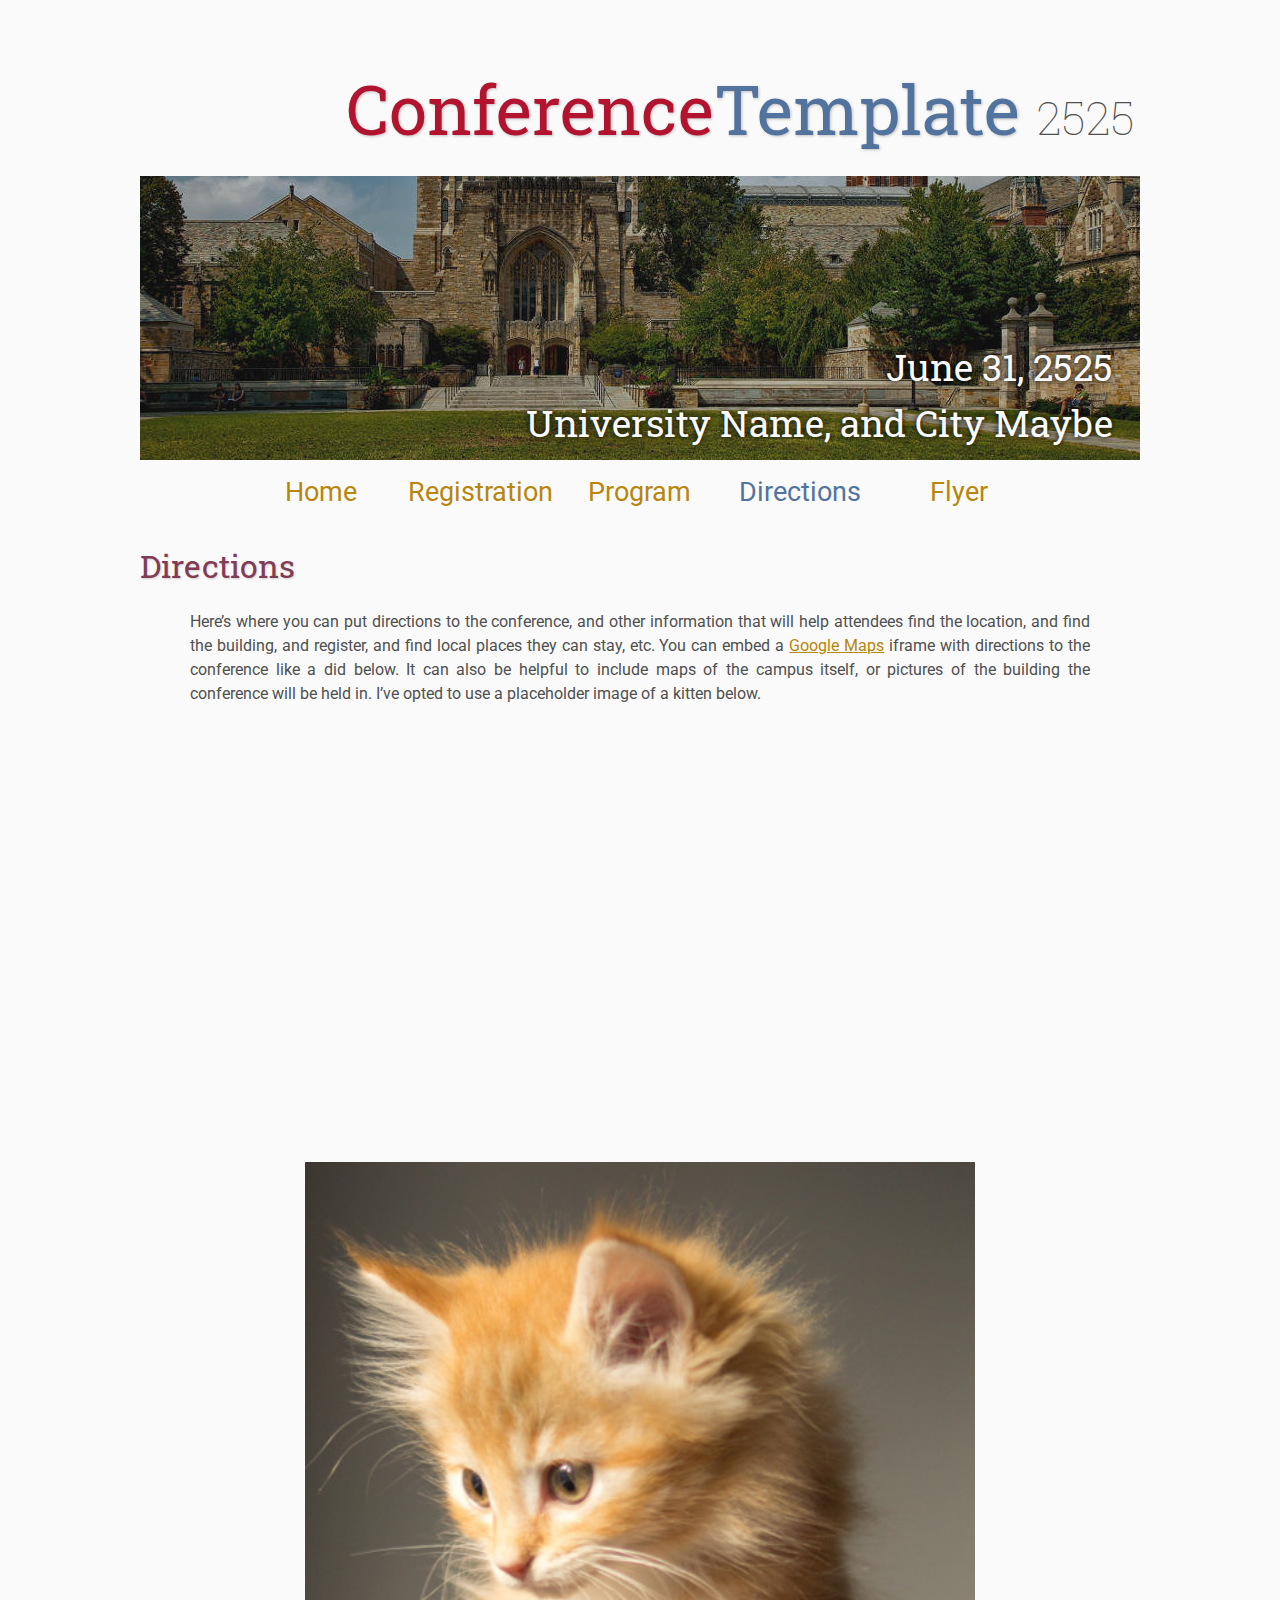
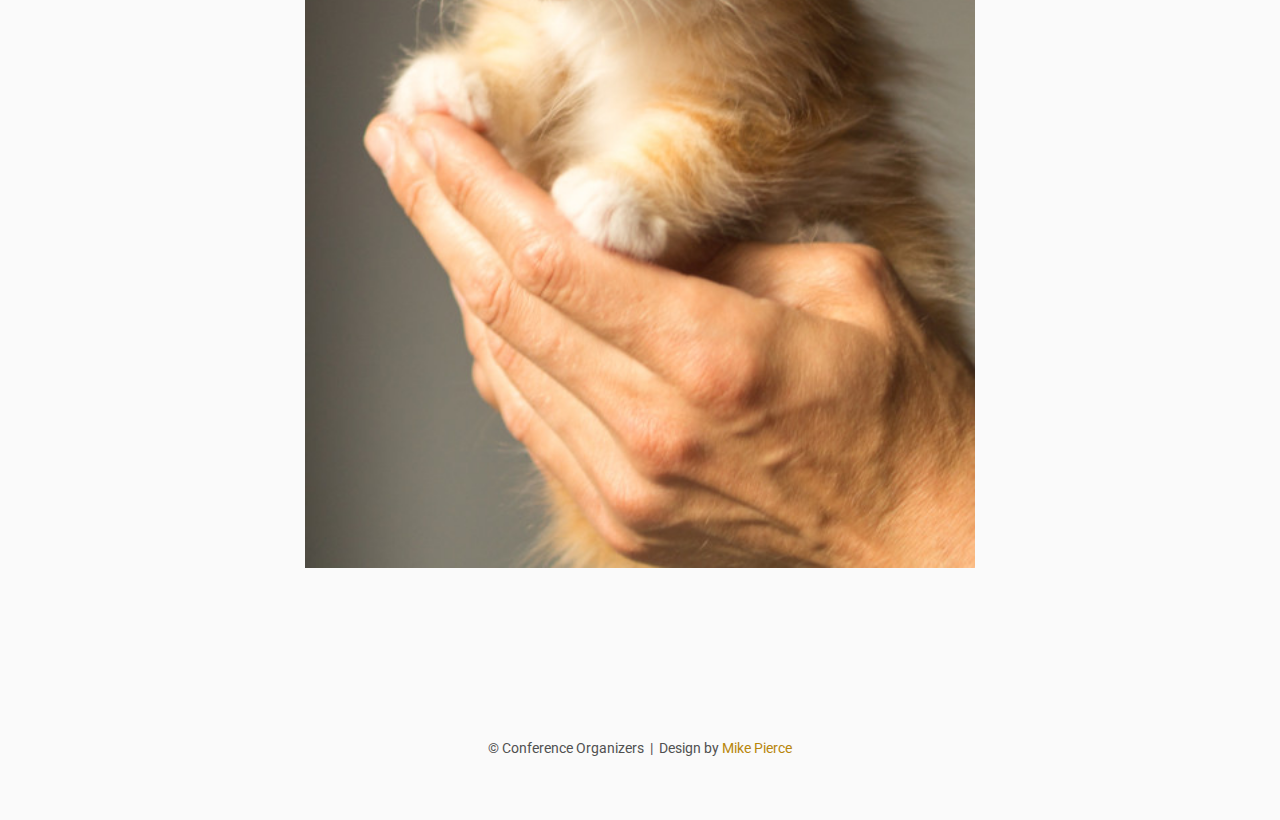
==== directions.html @ c08597a4 "update new website" ====
<!DOCTYPE html>
<html lang='en'>

<head>
    <base href="..">
    <link rel="shortcut icon" type="image/png" href="assets/favicon.png"/>
    <link rel="stylesheet" type="text/css" media="all" href="assets/main.css"/>
    <meta name="description" content="Conference Template">
    <meta name="resource-type" content="document">
    <meta name="distribution" content="global">
    <meta name="KeyWords" content="Conference">
    <title>Directions | Conference Template</title>
</head>

<body>

    <div class="banner">
        <img src="assets/banner.jpg" alt="Conference Template Banner">
        <div class="top-left">
            <span class="title1">Conference</span><span class="title2">Template</span> <span class="year">2525</span>
        </div>
        <div class="bottom-right">
            June 31, 2525 <br> University Name, and City Maybe
        </div>
    </div>

    <table class="navigation">
        <tr>
            <td class="navigation">
                <a title="Conference Home Page" href=".">Home</a>
            </td>
            <td class="navigation">
                <a title="Register for the Conference" href="registration">Registration</a>
            </td>
            <td class="navigation">
                <a title="Conference Program" href="program">Program</a> 
            </td>
            <td class="navigation">
                <a class="current" title="Directions to the Conference" href="directions">Directions</a>
            </td>
            <td class="navigation">
                <a title="Conference Flyer" href="flyer">Flyer</a>
            </td>
        </tr>
    </table>


    <h2>Directions</h2>
    <p>
        Here&rsquo;s where you can put directions to the conference,
        and other information that will help attendees find the location,
        and find the building, and register, and find local places they can stay, etc.
        You can embed a <a href="https://www.google.com/maps">Google Maps</a> iframe
        with directions to the conference like a did below.
        It can also be helpful to include maps of the campus itself,
        or pictures of the building the conference will be held in.
        I&rsquo;ve opted to use a placeholder image of a kitten below.
    </p>

    <iframe class="directions" src="https://www.google.com/maps/embed?pb=!1m18!1m12!1m3!1d134998.56138929052!2d-121.98776790326531!3d37.869213445646146!2m3!1f0!2f0!3f0!3m2!1i1024!2i768!4f13.1!3m3!1m2!1s0x808ff431db2f96d1%3A0x8b99d90a20aa67de!2sMt+Diablo!5e0!3m2!1sen!2sus!4v1561787340910!5m2!1sen!2sus"></iframe>

    <img class="center" src="assets/kitten4.jpg" alt="This is just a kitten right now" id="kitten">

    <footer>
        &copy; Conference Organizers
        &nbsp;|&nbsp; Design by <a href="https://github.com/mikepierce">Mike Pierce</a>
    </footer>

</body>
</html>
---- assets/main.css ----
/* main.css */

/* These are the colors and fonts used throughout the webpage.
 * I've listed them here so that a user may easily
 * do a search-and-replace for these to change the site theme.
 *   'Roboto',sans-serif; Font for the title text
 *   'Roboto-Slab',serif; Font for the body text 
 *   #fafafa; Background color of the site
 *   #505050; Foreground (text) color of the site
 *   #52739e; Navy, "Template" in the logo, current page in navigation, special titles in the Program
 *   #b2132e; Reddish, "Conference" in the logo, hover color for links
 *   #813c54; Heading color, titles in the Program
 *   #b8860b; Dark Goldenrod, color for links
 */

@import url("https://fonts.googleapis.com/css?family=Roboto%7CRoboto+Slab");

* {
  border: 0;
  font: inherit;
  font-size: 1em;
  margin: 0;
  padding: 0;
  vertical-align: baseline;
}

body {
  background-color: #fafafa;
  background-size: cover;
  background-attachment: fixed;
  color: #505050;
  text-align: left;
  font-family: "Roboto", sans-serif;
  font-size: 1em;
  line-height: 1.5em;
  margin: 60px auto;
  width: 1000px;
}

a {
  color: #b8860b;
  text-decoration: none;
}
a.current {
  color: #52739e;
}
a.current:hover {
  color: #e82945;
}
a:hover {
  color: #b2132e;
}
a:active {
  color: #e82945;
}
h1,
h2,
h3,
h4 {
  clear: left;
  color: #813c54;
  margin: 1.5em 0em 1em 0em;
  font-family: "Roboto Slab", serif;
  text-shadow: 1px 1px 2px #d0d0d0;
  text-align: justify;
}
h1 {
  font-size: 2.67em;
}
h2 {
  font-size: 2em;
}
h3 {
  font-size: 1.67em;
}
h4 {
  font-size: 1.33em;
  text-align: justify;
}
p {
  list-style: none;
  margin: 24px auto 24px auto;
  padding: 0px;
  width: 900px;
  text-align: justify;
}
li a,
p a {
  text-decoration: underline;
  text-decoration-color: #b8860b;
}
ul {
  list-style: inside;
  margin: 24px auto 24px auto;
  padding: 0px;
  width: 800px;
  text-align: justify;
}
ul li {
  list-style: inside;
  margin: 0px auto 0px auto;
  padding: 0px;
  text-align: justify;
  
}
i,
em {
  font-style: italic;
}
b,
strong {
  font-weight: bold;
}
sup {
  vertical-align: super;
  font-size: 0.8em;
  line-height: 0;
}
sub {
  vertical-align: sub;
  font-size: 0.8em;
  line-height: 0;
}
table {
  width: 1000px;
  margin: 12px auto 24px auto;
  float: center;
  /* UNCOMMENT THIS FOR DEBUGGING THE ALIGNMENT */
  /*border: 1px solid black;*/
}
th,
td {
  text-align: left;
  /* UNCOMMENT THIS FOR DEBUGGING THE ALIGNMENT */
  /*border: 1px solid black;*/
}

/* Website Banner */
.banner {
  position: relative;
  font-family: "Roboto Slab", serif;
}
.top-left {
  font-size: 4.33em;
  color: #505050;
  background: #fafafa;
  text-align: center;
  width: 1200px;
  height: 80px;
  position: absolute;
  padding: 36px 0 0 0;
  top: 0px;
}
.bottom-right {
  font-size: 2.33em;
  color: #fafafa;
  line-height: 1.5em;
  width: auto;
  height: 100px;
  padding: 0px 27px 27px 0px;
  text-align: right;
  position: absolute;
  bottom: 0px;
  right: 0px;
  text-shadow: 0px 0px 6px #000000;
}

/* Conference Title Logo */
.title1 {
  color: #b2132e;
  text-shadow: 1px 1px 3px #c0c0c0;
}
.title2 {
  color: #52739e;
  text-shadow: 1px 1px 3px #c0c0c0;
}
.title3 {
  color: #13b282;
  text-shadow: 1px 1px 3px #c0c0c0;
}
.year {
  color: #505050;
  font-size: 0.67em;
  font-weight: lighter;
}

/* Bullet Style */
.roman {
 list-style-type: lower-roman;
}
.square {
 list-style-type: square;
 margin-left: -2em;
}

/* Navigation Links (Home, Registration, etc) */
table.navigation {
  width: 800px;
}
td.navigation {
  font-size: 1.67em;
  white-space: nowrap;
  width: 20%;
  text-align: center;
  vertical-align: middle;
  padding: 0px 0px 0px 0px;
}

/* Sponsor Images */
table.sponsors {
  width: 800px;
}
td.sponsor {
  white-space: nowrap;
  width: 33%;
  text-align: center;
  vertical-align: middle;
  padding: 0px 0px 0px 0px;
}
td.sponsor img {
  width: 100%;
}

/* The Table on the Program Page */
td.room {
  padding: 4px 12px 4px 4px;
  width: 90%;
  vertical-align: bottom;
  font-size: 1.67em;
  color: #52739e;
  height: 32px;
}
td.date {
  white-space: nowrap;
  width: 130px;
  text-align: right;
  vertical-align: top;
  padding: 4px 16px 0px 0px;
}
td.title {
  padding: 4px 12px 4px 4px;
  width: 90%;
  vertical-align: top;
  font-size: 1.5em;
  color: #813c54;
  height: 32px;
  font-family: "Roboto Slab", serif;
  text-shadow: 1px 1px 2px #d0d0d0;
}
td.title-special {
  padding: 4px 12px 4px 4px;
  width: 90%;
  vertical-align: top;
  font-size: 1.67em;
  color: #52739e;
  height: 32px;
  font-family: "Roboto Slab", serif;
  text-shadow: 1px 1px 2px #d0d0d0;
}
td.speaker {
  padding: 4px 12px 4px 4px;
  font-style: italic;
  font-size: 1em;
  max-height: 999999px;
}
td.abstract {
  padding: 4px 12px 12px 4px;
  font-size: 1em;
  max-height: 999999px;
}
td.abstract img {
  display: block;
  margin: 4px auto 8px auto;
}
table.plenary {
  padding-top: 8px;
  background: #ffffff;
}

/* Registration and Directions iframes and Images */
iframe.registration {
  display: block;
  margin: 1em auto 2em auto;
  width: 700px;
  height: 1400px;
  border: none;
}
iframe.directions {
  display: block;
  margin: 1em auto 2em auto;
  width: 800px;
  height: 400px;
  border: none;
}
img.center {
  display: block;
  width: 67%;
  margin: 1em auto 2em auto;
}

/* Flyer Images */
table.flyers {
  width: 800px;
}
td.flyer {
  white-space: nowrap;
  width: 50%;
  text-align: center;
  vertical-align: middle;
  padding: 0px 0px 0px 0px;
}
td.sponsor img {
  width: 100%;
}

footer {
  font-size: 0.875em;
  margin-top: 12em;
  text-align: center;
}

/* My hacky way of making the site mobile-friendly */
@media only screen and (max-width: 1100px) {
  h2 {
    font-size: 3em;
  }
  p {
    font-size: 1.5em;
    line-height: 1.5em;
  }
  th,
  td,
  tr {
    font-size: 1.5em;
    line-height: 1.5em;
  }
  td.date {
    font-size: 1em;
    padding-top: 0.5em;
  }
  td.navigation {
    font-size: 1.5em;
    padding: 0px 20px 0px 20px;
  }
  table.footer {
    font-size: 0.33em;
  }
}
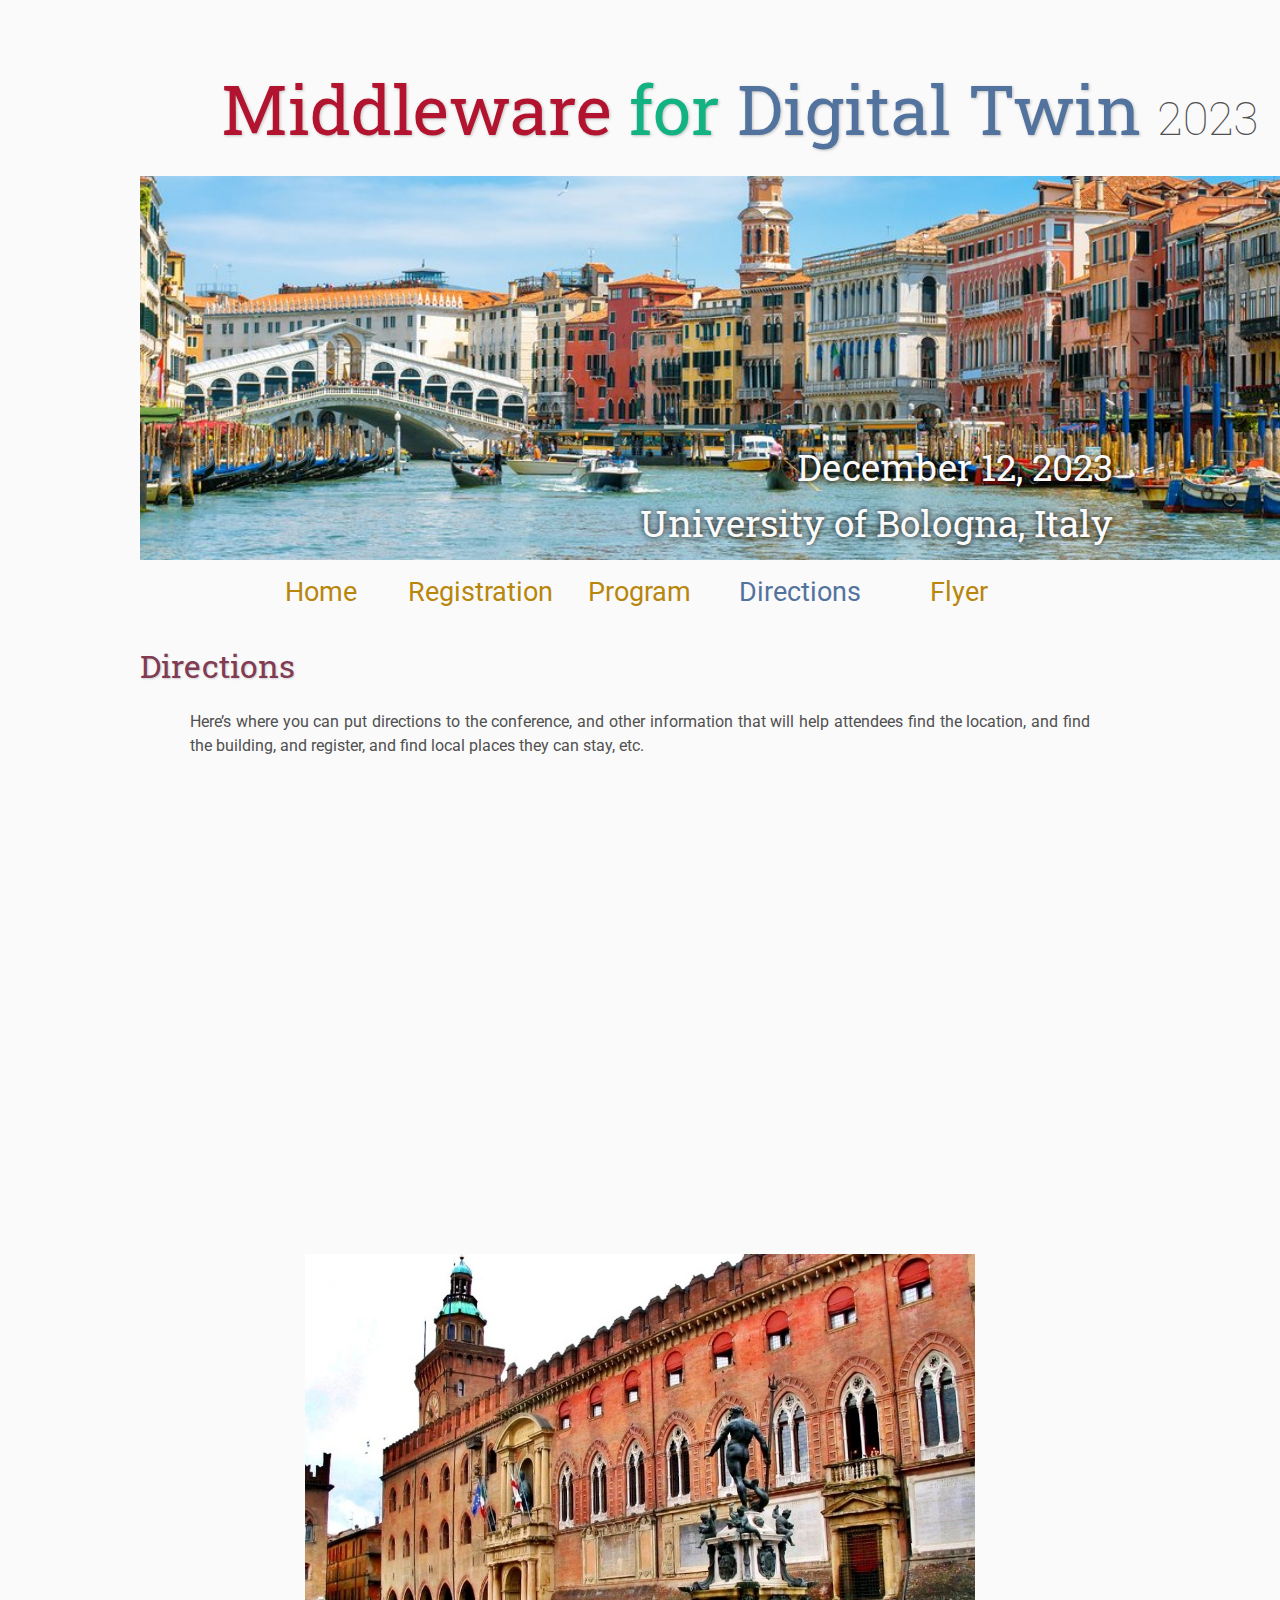
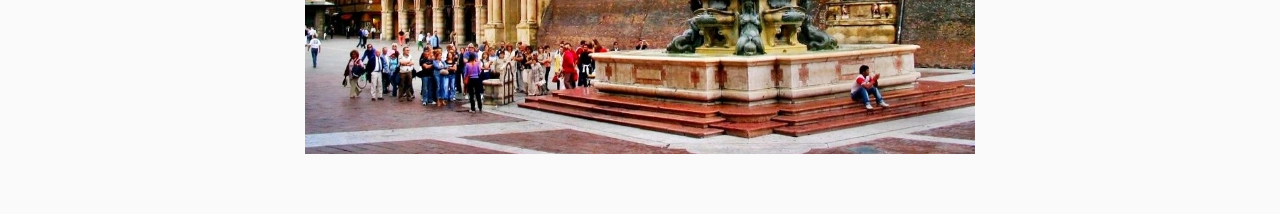
==== commit 6ba42f1c: "update all pages" ====
--- a/directions.html
+++ b/directions.html
@@ -1,45 +1,52 @@
 <!DOCTYPE html>
 <html lang='en'>
 
+
 <head>
-    <base href="..">
-    <link rel="shortcut icon" type="image/png" href="assets/favicon.png"/>
-    <link rel="stylesheet" type="text/css" media="all" href="assets/main.css"/>
+    <base href=".">
+    <link rel="shortcut icon" type="image/png" href="assets/vise.jpeg" />
+    <link rel="stylesheet" type="text/css" media="all" href="assets/main.css" />
     <meta name="description" content="Conference Template">
     <meta name="resource-type" content="document">
     <meta name="distribution" content="global">
-    <meta name="KeyWords" content="Conference">
-    <title>Directions | Conference Template</title>
+    <meta name="KeyWords" content="Middleware,DigitalTwin,IoT,Ontology,WebofThings,architecture,5G,IIoT,protocols,communication,Pervasive">
+    <title>Middleware for Digital Twins</title>
 </head>
-
 <body>
 
     <div class="banner">
-        <img src="assets/banner.jpg" alt="Conference Template Banner">
+        <img src="assets/vise.jpeg" alt="International Workshop on Middleware 
+            for Digital Twin, Bologna, Italy, December 12, 2023" width="1200" height="500">
         <div class="top-left">
-            <span class="title1">Conference</span><span class="title2">Template</span> <span class="year">2525</span>
+            <span class="title1" fontsize="large">Middleware </span>
+            <span class="title3">for </span>
+    
+            <span class="title2" fontsize="large">Digital Twin
+            </span>
+    
+            <span class="year">2023</span>
         </div>
         <div class="bottom-right">
-            June 31, 2525 <br> University Name, and City Maybe
+            December 12, 2023 <br> University of Bologna, Italy
         </div>
     </div>
 
     <table class="navigation">
         <tr>
             <td class="navigation">
-                <a title="Conference Home Page" href=".">Home</a>
+                <a title="Conference Home Page" href="index.html">Home</a>
             </td>
             <td class="navigation">
-                <a title="Register for the Conference" href="registration">Registration</a>
+                <a title="Register for the Conference" href="registration.html">Registration</a>
             </td>
             <td class="navigation">
-                <a title="Conference Program" href="program">Program</a> 
+                <a title="Conference Program" href="program.html">Program</a> 
             </td>
             <td class="navigation">
-                <a class="current" title="Directions to the Conference" href="directions">Directions</a>
+                <a class="current" title="Directions to the Conference" href="directions.html">Directions</a>
             </td>
             <td class="navigation">
-                <a title="Conference Flyer" href="flyer">Flyer</a>
+                <a title="Conference Flyer" href="flyer.html">Flyer</a>
             </td>
         </tr>
     </table>
@@ -50,21 +57,21 @@
         Here&rsquo;s where you can put directions to the conference,
         and other information that will help attendees find the location,
         and find the building, and register, and find local places they can stay, etc.
-        You can embed a <a href="https://www.google.com/maps">Google Maps</a> iframe
-        with directions to the conference like a did below.
-        It can also be helpful to include maps of the campus itself,
-        or pictures of the building the conference will be held in.
-        I&rsquo;ve opted to use a placeholder image of a kitten below.
+        <br>
     </p>
+<iframe class="directions"
+    src="https://www.google.com/maps/embed?pb=!1m18!1m12!1m3!1d2845.9236231373848!2d11.351576712884434!3d44.496231770953855!2m3!1f0!2f0!3f0!3m2!1i1024!2i768!4f13.1!3m3!1m2!1s0x477fd4bb9753a277%3A0xac40824c35d31af1!2sUniversit%C3%A9%20de%20Bologne!5e0!3m2!1sfr!2sfr!4v1686042027926!5m2!1sfr!2sfr"
+    width="600" height="450" style="border:0;" allowfullscreen="" loading="lazy"
+    referrerpolicy="no-referrer-when-downgrade"></iframe>
+<br>
 
-    <iframe class="directions" src="https://www.google.com/maps/embed?pb=!1m18!1m12!1m3!1d134998.56138929052!2d-121.98776790326531!3d37.869213445646146!2m3!1f0!2f0!3f0!3m2!1i1024!2i768!4f13.1!3m3!1m2!1s0x808ff431db2f96d1%3A0x8b99d90a20aa67de!2sMt+Diablo!5e0!3m2!1sen!2sus!4v1561787340910!5m2!1sen!2sus"></iframe>
+    <img class="center" src="assets/bologna-university.webp" alt="The University of Bologna, founded in 
+    1088, is among Europe oldest universities, and is Italy’s first." id="univ-bologna">
 
-    <img class="center" src="assets/kitten4.jpg" alt="This is just a kitten right now" id="kitten">
-
-    <footer>
+<!--     <footer>
         &copy; Conference Organizers
         &nbsp;|&nbsp; Design by <a href="https://github.com/mikepierce">Mike Pierce</a>
-    </footer>
+    </footer> -->
 
 </body>
 </html>
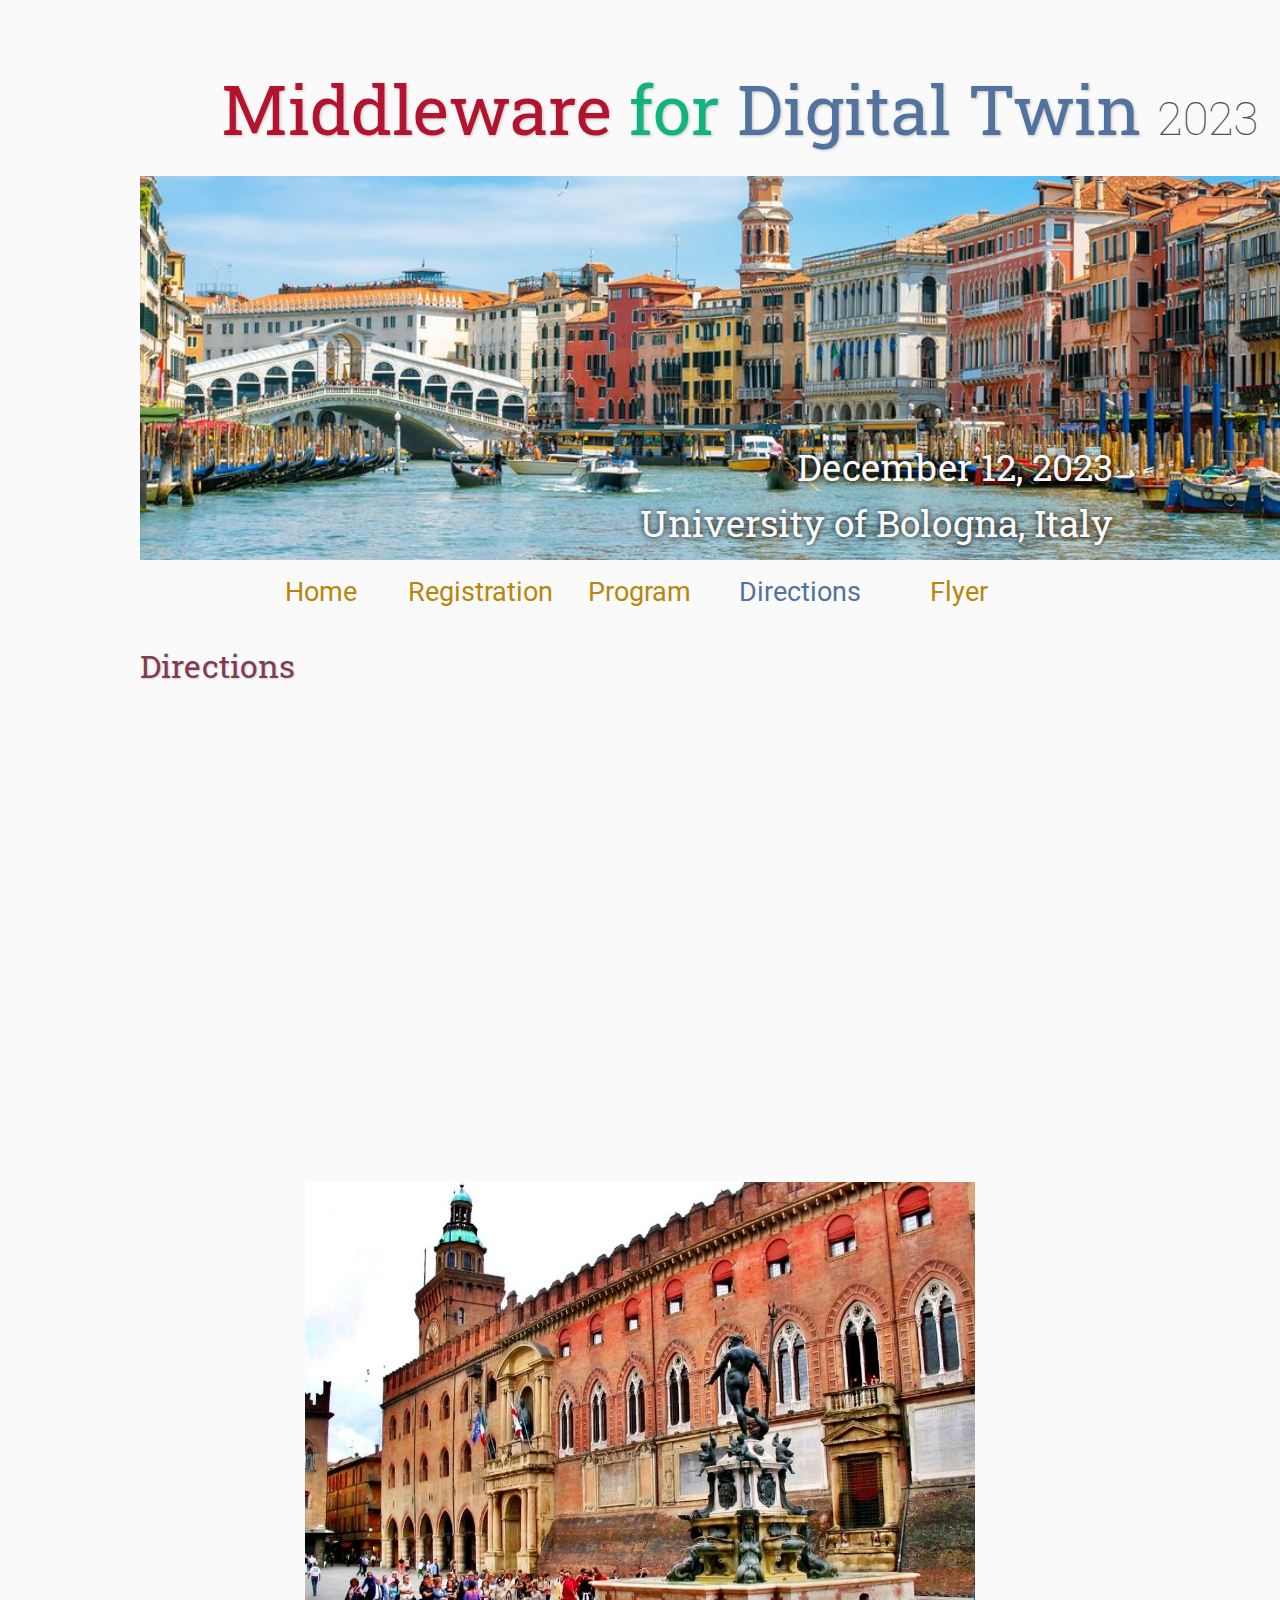
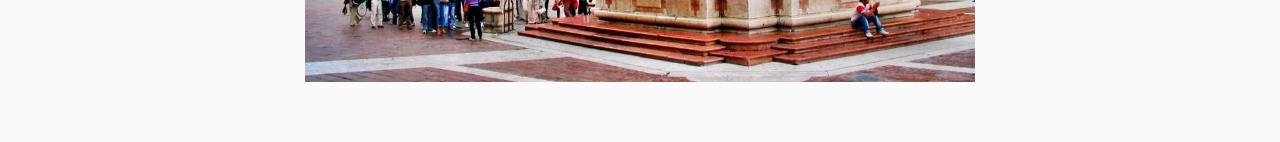
==== commit f05d5fe3: "update directions" ====
--- a/directions.html
+++ b/directions.html
@@ -6,7 +6,7 @@
     <base href=".">
     <link rel="shortcut icon" type="image/png" href="assets/vise.jpeg" />
     <link rel="stylesheet" type="text/css" media="all" href="assets/main.css" />
-    <meta name="description" content="Conference Template">
+    <meta name="description" content="Midd4DT Workshop">
     <meta name="resource-type" content="document">
     <meta name="distribution" content="global">
     <meta name="KeyWords" content="Middleware,DigitalTwin,IoT,Ontology,WebofThings,architecture,5G,IIoT,protocols,communication,Pervasive">
@@ -54,10 +54,7 @@
 
     <h2>Directions</h2>
     <p>
-        Here&rsquo;s where you can put directions to the conference,
-        and other information that will help attendees find the location,
-        and find the building, and register, and find local places they can stay, etc.
-        <br>
+        
     </p>
 <iframe class="directions"
     src="https://www.google.com/maps/embed?pb=!1m18!1m12!1m3!1d2845.9236231373848!2d11.351576712884434!3d44.496231770953855!2m3!1f0!2f0!3f0!3m2!1i1024!2i768!4f13.1!3m3!1m2!1s0x477fd4bb9753a277%3A0xac40824c35d31af1!2sUniversit%C3%A9%20de%20Bologne!5e0!3m2!1sfr!2sfr!4v1686042027926!5m2!1sfr!2sfr"
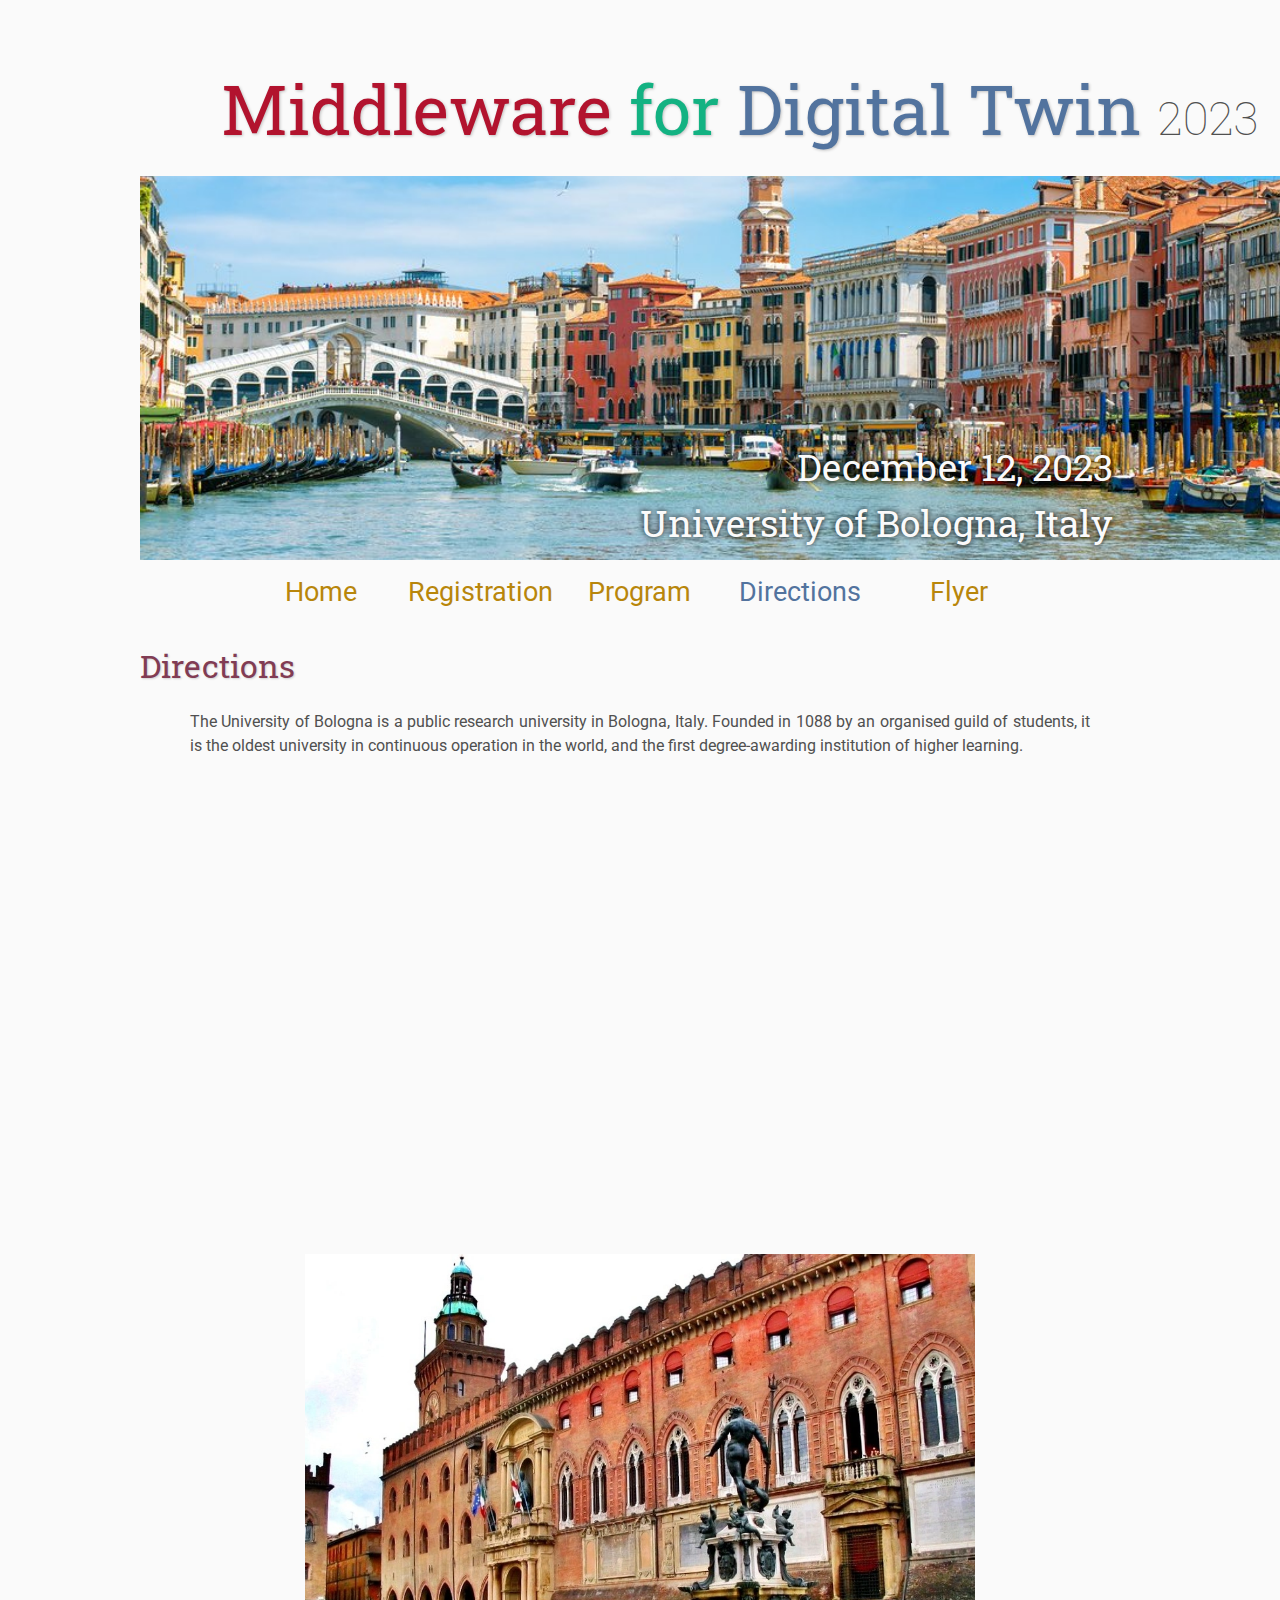
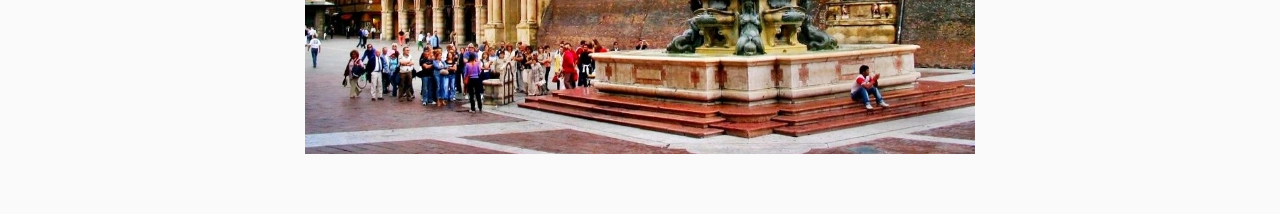
==== commit 6eaf2275: "update directions" ====
--- a/directions.html
+++ b/directions.html
@@ -54,7 +54,10 @@
 
     <h2>Directions</h2>
     <p>
-        
+        The University of Bologna is a public research university in Bologna, Italy. Founded in 1088 by an organised guild of
+        students, it is the oldest university in continuous operation in the world, and the first degree-awarding institution of
+        higher learning.
+
     </p>
 <iframe class="directions"
     src="https://www.google.com/maps/embed?pb=!1m18!1m12!1m3!1d2845.9236231373848!2d11.351576712884434!3d44.496231770953855!2m3!1f0!2f0!3f0!3m2!1i1024!2i768!4f13.1!3m3!1m2!1s0x477fd4bb9753a277%3A0xac40824c35d31af1!2sUniversit%C3%A9%20de%20Bologne!5e0!3m2!1sfr!2sfr!4v1686042027926!5m2!1sfr!2sfr"
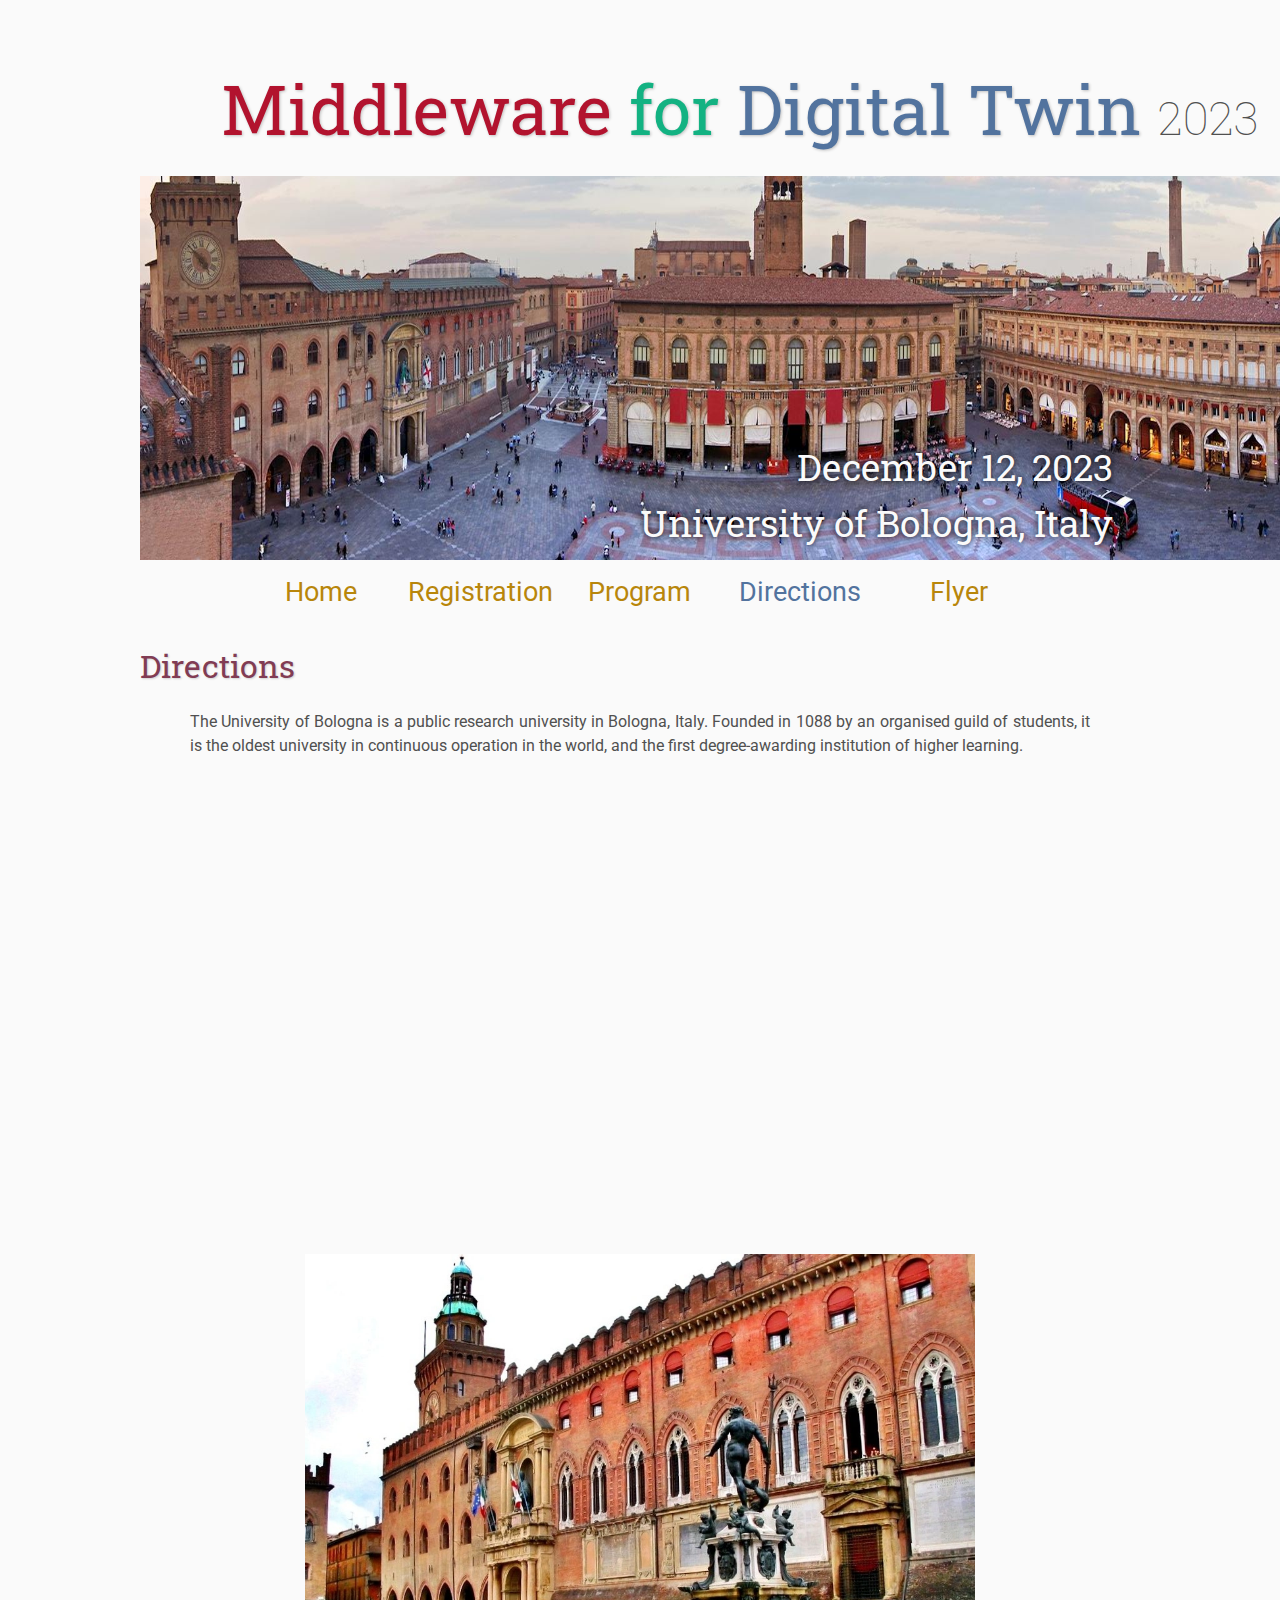
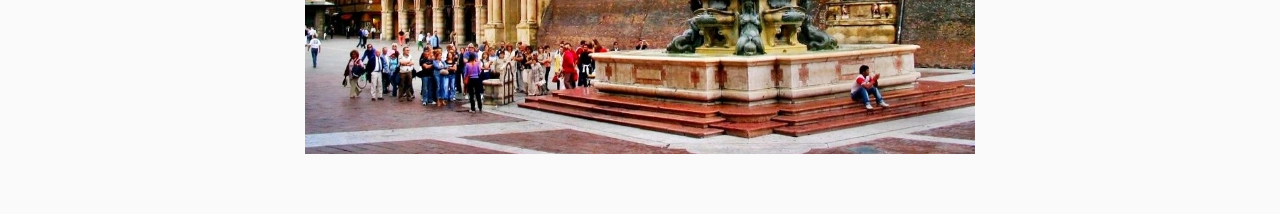
==== commit af78123d: "update image" ====
--- a/directions.html
+++ b/directions.html
@@ -15,9 +15,13 @@
 <body>
 
     <div class="banner">
-        <img src="assets/vise.jpeg" alt="International Workshop on Middleware 
-            for Digital Twin, Bologna, Italy, December 12, 2023" width="1200" height="500">
-        <div class="top-left">
+        <!-- <img src="assets/vise.jpeg" alt="International Workshop on Middleware 
+            for Digital Twin, Bologna, Italy, December 12, 2023" 
+            width="1200" height="500"> -->
+        <img src="assets/bologne.jpg" alt="International Workshop on Middleware 
+                for Digital Twin, Bologna, Italy, December 12, 2023" 
+                width="1200" height="500">
+            <div class="top-left">
             <span class="title1" fontsize="large">Middleware </span>
             <span class="title3">for </span>
     
--- a/assets/main.css
+++ b/assets/main.css
@@ -318,7 +318,14 @@
   margin-top: 12em;
   text-align: center;
 }
-
+.center {
+  display: block;
+  /* margin-left: auto;
+  margin-right: auto; */
+  max-width: 100%;
+  height: auto;
+  width: 100%;
+}
 /* My hacky way of making the site mobile-friendly */
 @media only screen and (max-width: 1100px) {
   h2 {
